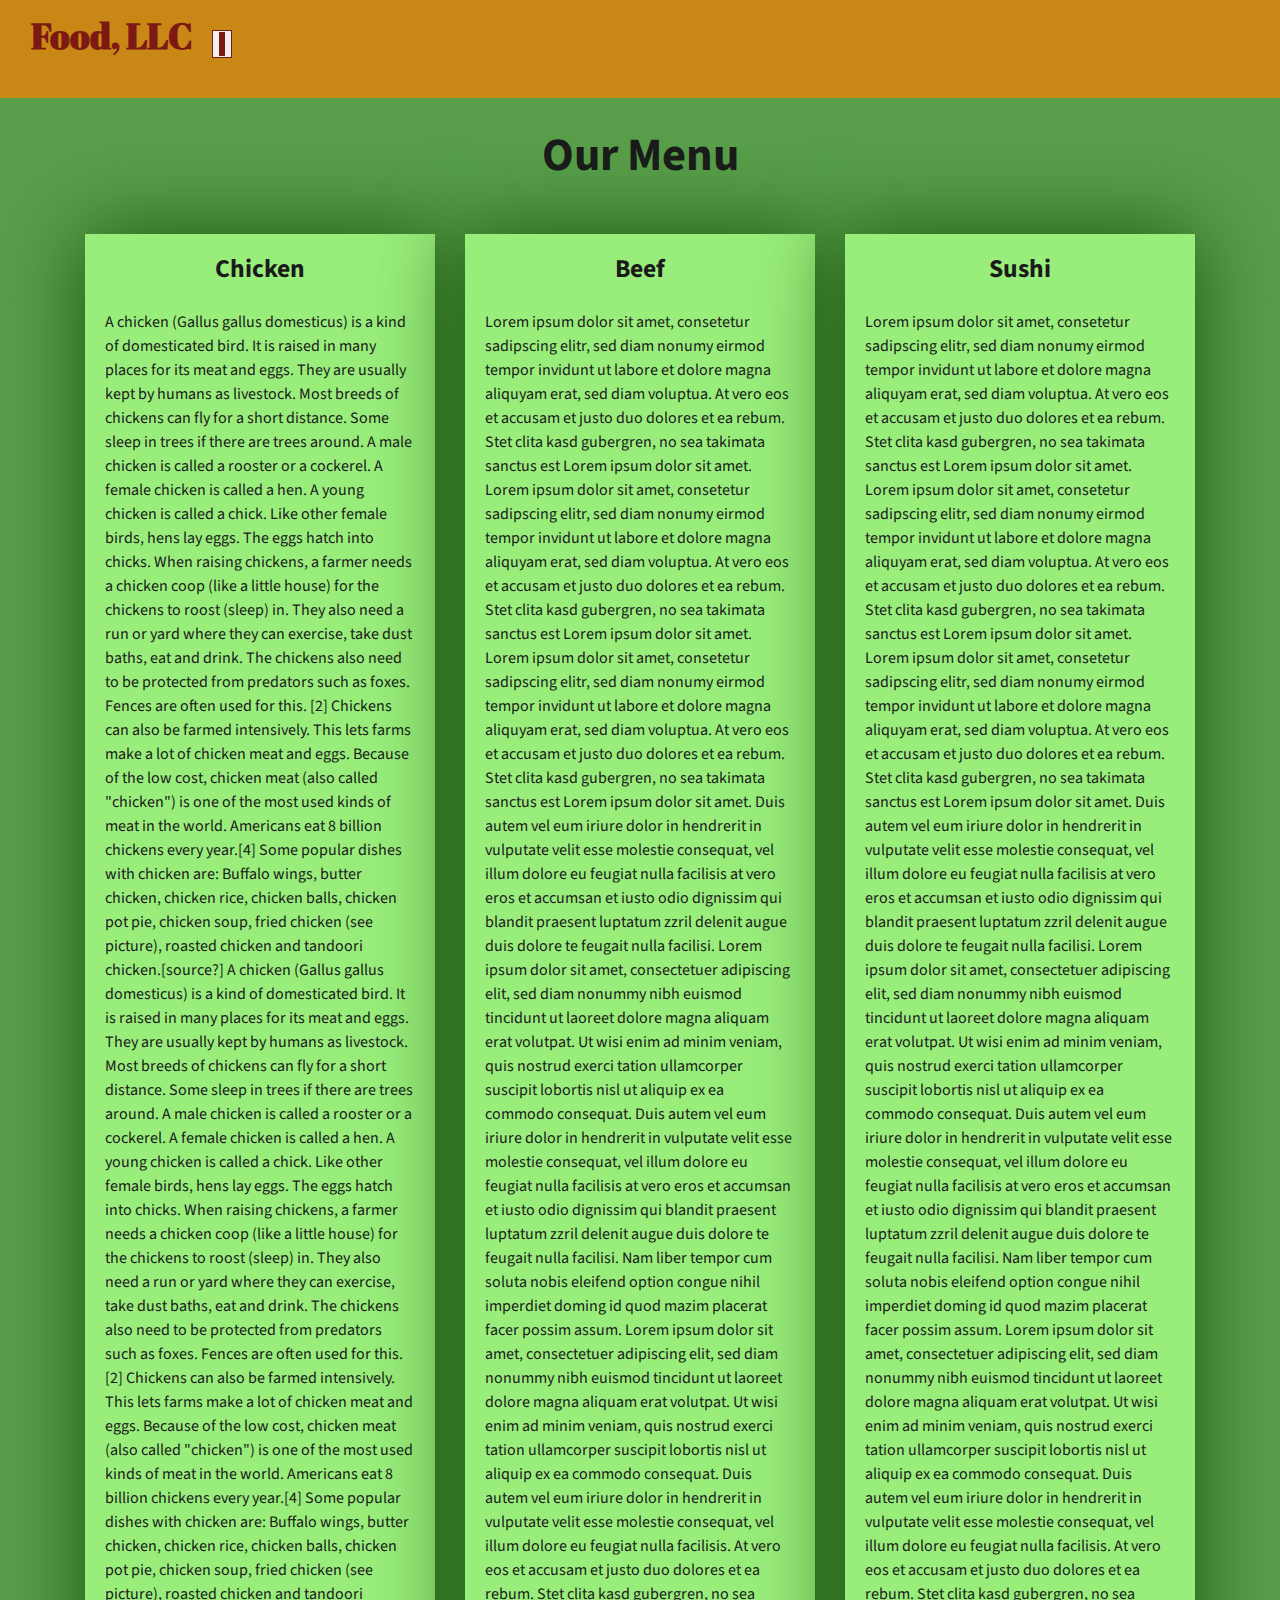
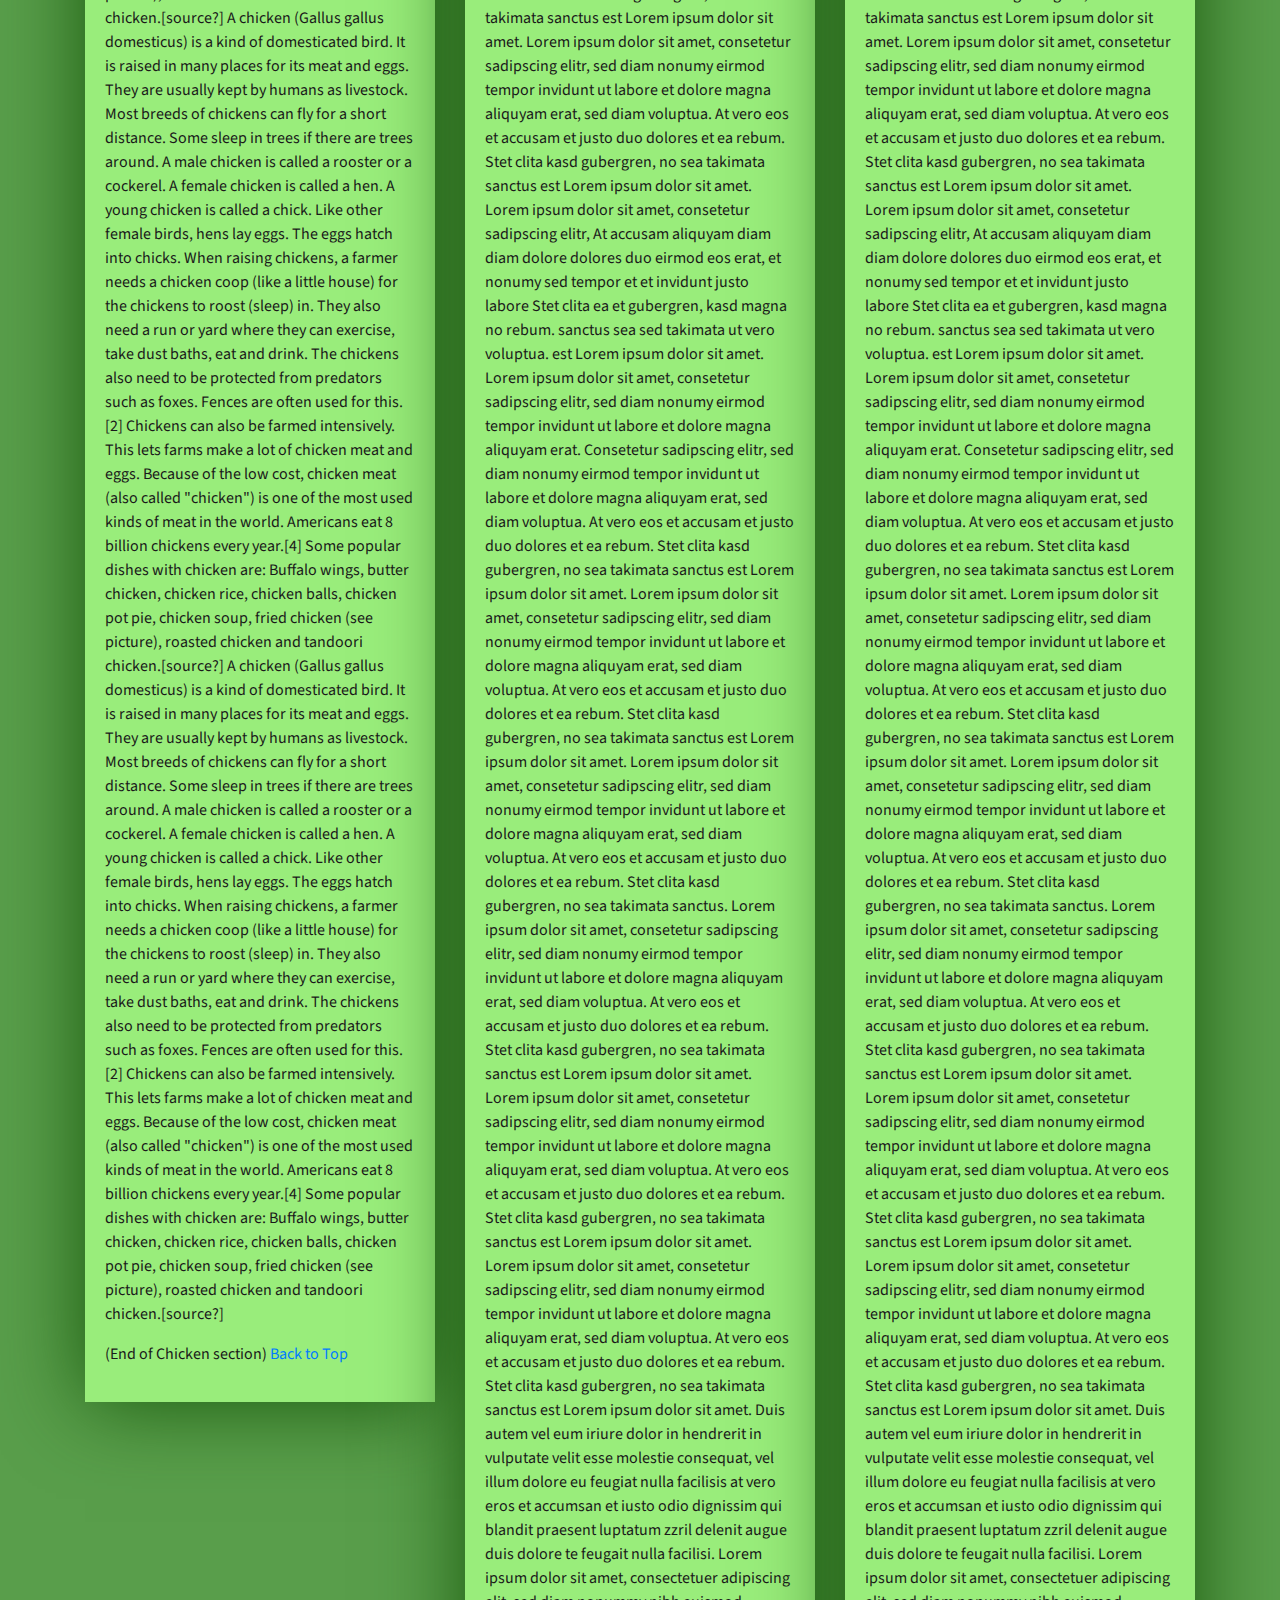
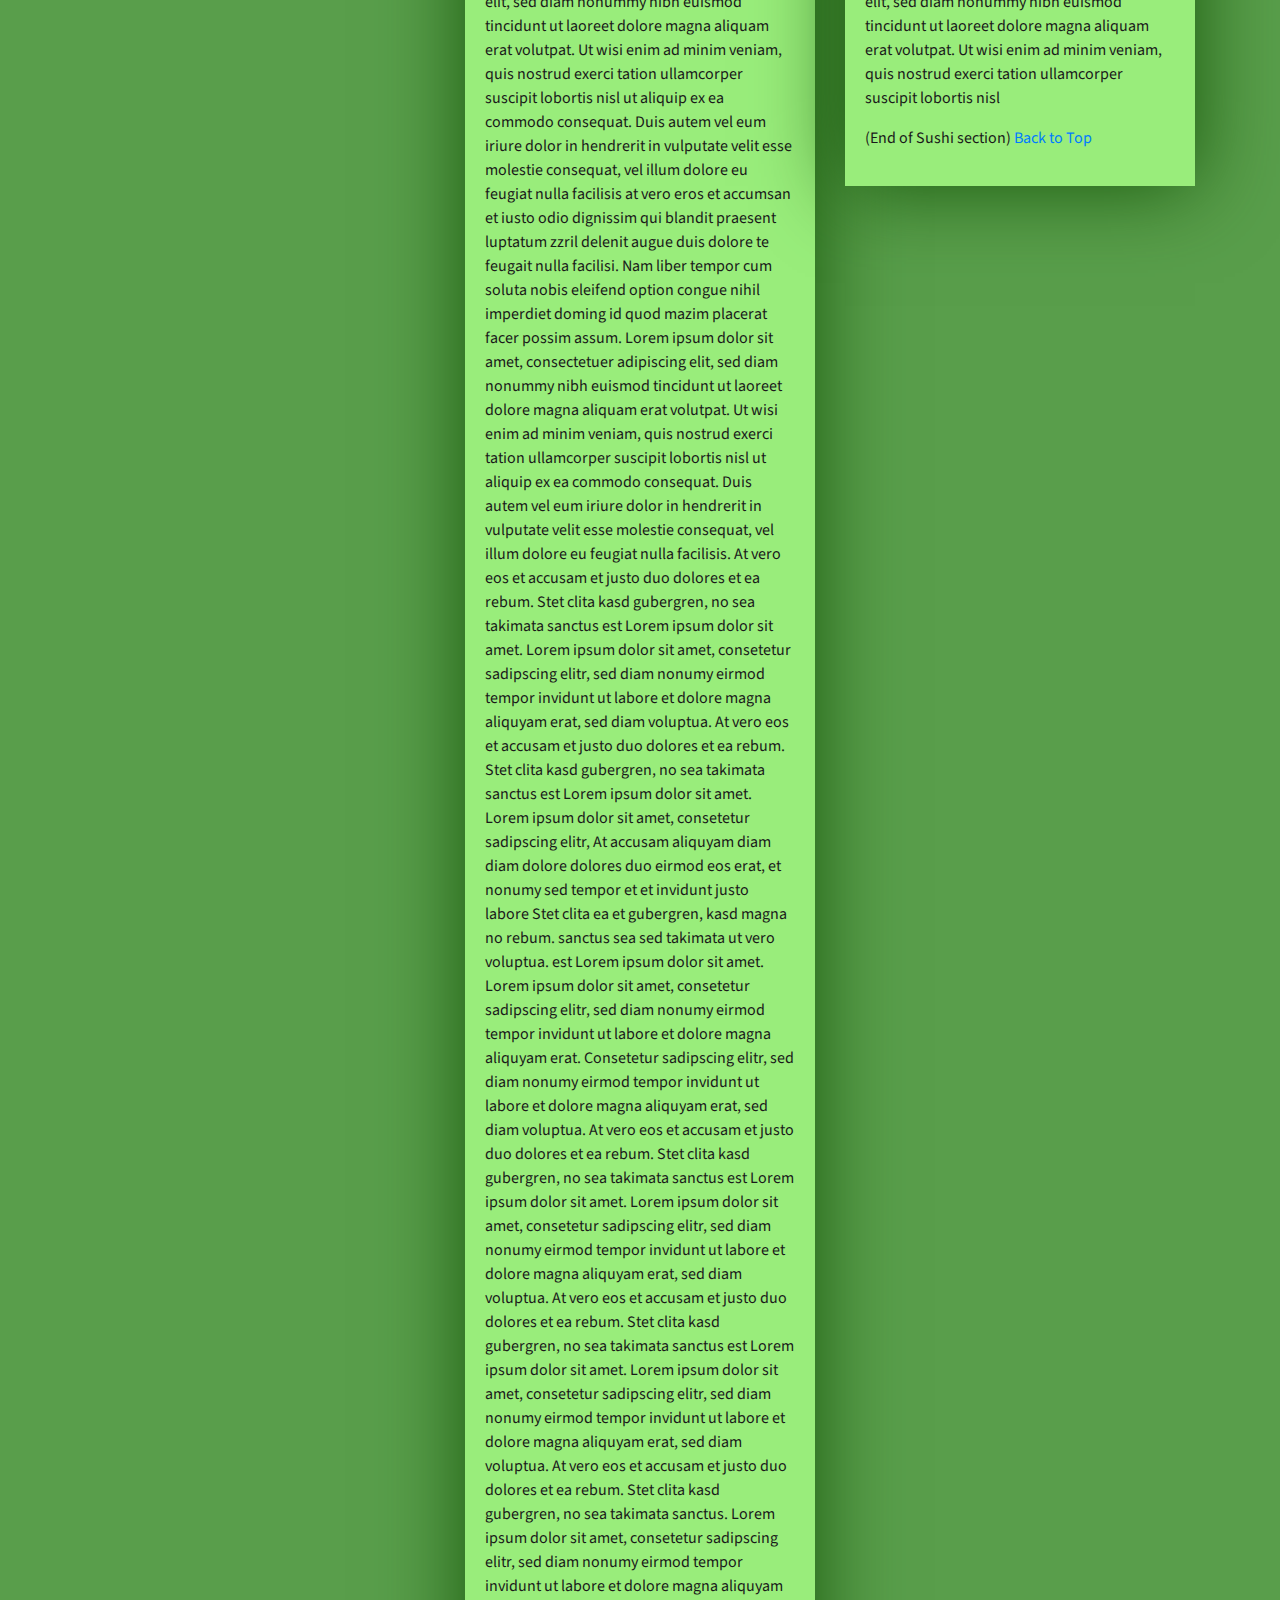
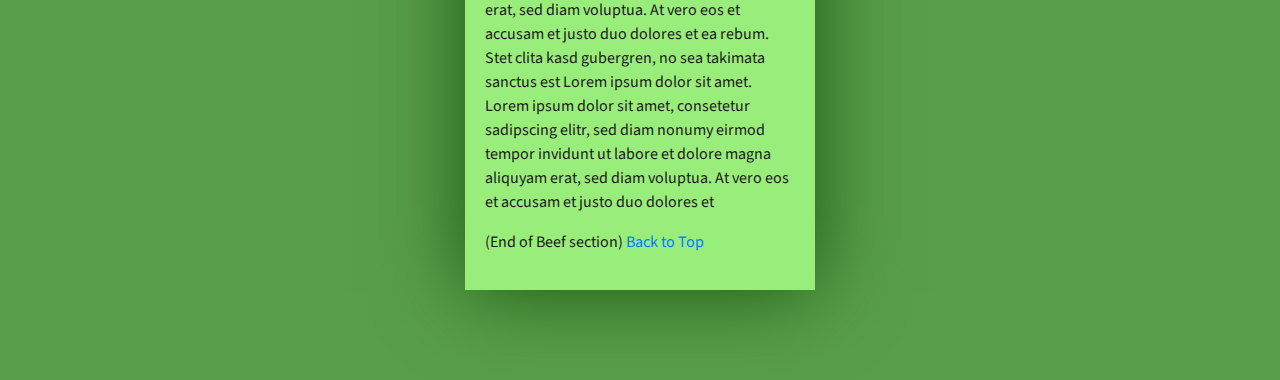
==== module-3-soln/index.html @ 083de374 "done" ====
<!DOCTYPE html>
<html lang="zxx">

<head>
  <meta charset="utf-8">
  <meta http-equiv="X-UA-Compatible" content="IE=edge">
  <meta name="viewport" content="width=device-width, initial-scale=1">
  <title>Assignment Solution for Module 3</title>
  <link rel="stylesheet" href="css/bootstrap.min.css">
  <link rel="stylesheet" href="css/styles.css">
  <link href="https://fonts.googleapis.com/css?family=Source+Sans+Pro" rel="stylesheet">
  <link href="https://fonts.googleapis.com/css?family=Abril+Fatface" rel="stylesheet">

  <!-- HTML5 shim and Respond.js for IE8 support of HTML5 elements and media queries -->
  <!-- WARNING: Respond.js doesn't work if you view the page via file:// -->
  <!--[if lt IE 9]>
    <script src="https://oss.maxcdn.com/html5shiv/3.7.2/html5shiv.min.js"></script>
    <script src="https://oss.maxcdn.com/respond/1.4.2/respond.min.js"></script>
  <![endif]-->
</head>

<body>
  <header>
      <nav id="header-nav" class="navbar navbar-default">
          <div class="container-fluid">
              <div class="navbar-header">
                  <div class="navbar-brand">
                      <a href="index.html"><h1>Food, LLC</h1></a>
                  </div>

                  <button type="button" class="navbar-toggle collapsed visible-xs" data-toggle="collapse" data-target="#collapsable-nav" aria-expanded="false">
                      <span class="sr-only">Toggle navigation</span>
                      <span class="icon-bar"></span>
                      <span class="icon-bar"></span>
                      <span class="icon-bar"></span>
                  </button>
              </div>

              <div id="collapsable-nav" class="collapse navbar-collapse">
                  <ul id="nav-list" class="nav navbar-nav navbar-right visible-xs text-center">
                      <li>
                          <a href="#chicken-tile"><br class="hidden-xs"> Chicken</a>
                      </li>
                      <li>
                          <a href="#beef-tile"><br class="hidden-xs"> Beef</a>
                      </li>
                      <li>
                          <a href="#sushi-tile"><br class="hidden-xs"> Sushi</a>
                      </li>
                  </ul>
              </div>
          </div>
      </nav>
  </header>

  <div id="main-content" class="container">
      <h2 id="top-heading" class="text-center">Our Menu</h2>
      <div id="home-tiles" class="row">
          <div class="col-md-4 col-sm-6 col-xs-12">
              <div id="chicken-tile">
                  <section>
                      <h3 class="text-center">Chicken</h3>
                      <p>
                        A chicken (Gallus gallus domesticus) is a kind of domesticated bird. It is raised in many places for its meat and eggs.
                        They are usually kept by humans as livestock. Most breeds of chickens can fly for a short distance. Some sleep in trees if there are trees around.
                        A male chicken is called a rooster or a cockerel. A female chicken is called a hen. A young chicken is called a chick. Like other female birds, hens lay eggs. The eggs hatch into chicks.
                        When raising chickens, a farmer needs a chicken coop (like a little house) for the chickens to roost (sleep) in. They also need a run or yard where they can exercise, take dust baths, eat
                         and drink. The chickens also need to be protected from predators such as foxes. Fences are often used for this. [2]
                        Chickens can also be farmed intensively. This lets farms make a lot of chicken meat and eggs.
                        Because of the low cost, chicken meat (also called "chicken") is one of the most used kinds of meat in the world. Americans eat 8 billion chickens every year.[4] Some popular dishes with chicken are: Buffalo wings, butter chicken, chicken rice, chicken balls, chicken pot pie, chicken soup, fried chicken (see picture), roasted chicken and tandoori chicken.[source?]
                        A chicken (Gallus gallus domesticus) is a kind of domesticated bird. It is raised in many places for its meat and eggs.
                        They are usually kept by humans as livestock. Most breeds of chickens can fly for a short distance. Some sleep in trees if there are trees around.
                        A male chicken is called a rooster or a cockerel. A female chicken is called a hen. A young chicken is called a chick. Like other female birds, hens lay eggs. The eggs hatch into chicks.
                        When raising chickens, a farmer needs a chicken coop (like a little house) for the chickens to roost (sleep) in. They also need a run or yard where they can exercise, take dust baths, eat and drink. The chickens also need to be protected from predators such as foxes. Fences are often used for this. [2]
                        Chickens can also be farmed intensively. This lets farms make a lot of chicken meat and eggs.
                        Because of the low cost, chicken meat (also called "chicken") is one of the most used kinds of meat in the world. Americans eat 8 billion chickens every year.[4] Some popular dishes with chicken are: Buffalo wings, butter chicken, chicken rice, chicken balls, chicken pot pie, chicken soup, fried chicken (see picture), roasted chicken and tandoori chicken.[source?]
                        A chicken (Gallus gallus domesticus) is a kind of domesticated bird. It is raised in many places for its meat and eggs.
                        They are usually kept by humans as livestock. Most breeds of chickens can fly for a short distance. Some sleep in trees if there are trees around.
                        A male chicken is called a rooster or a cockerel. A female chicken is called a hen. A young chicken is called a chick. Like other female birds, hens lay eggs. The eggs hatch into chicks.
                        When raising chickens, a farmer needs a chicken coop (like a little house) for the chickens to roost (sleep) in. They also need a run or yard where they can exercise, take dust baths, eat and drink. The chickens also need to be protected from predators such as foxes. Fences are often used for this. [2]
                        Chickens can also be farmed intensively. This lets farms make a lot of chicken meat and eggs.
                        Because of the low cost, chicken meat (also called "chicken") is one of the most used kinds of meat in the world. Americans eat 8 billion chickens every year.[4] Some popular dishes with chicken are: Buffalo wings, butter chicken, chicken rice, chicken balls, chicken pot pie, chicken soup, fried chicken (see picture), roasted chicken and tandoori chicken.[source?]
                        A chicken (Gallus gallus domesticus) is a kind of domesticated bird. It is raised in many places for its meat and eggs.
                        They are usually kept by humans as livestock. Most breeds of chickens can fly for a short distance. Some sleep in trees if there are trees around.
                        A male chicken is called a rooster or a cockerel. A female chicken is called a hen. A young chicken is called a chick. Like other female birds, hens lay eggs. The eggs hatch into chicks.
                        When raising chickens, a farmer needs a chicken coop (like a little house) for the chickens to roost (sleep) in. They also need a run or yard where they can exercise, take dust baths, eat and drink. The chickens also need to be protected from predators such as foxes. Fences are often used for this. [2]
                        Chickens can also be farmed intensively. This lets farms make a lot of chicken meat and eggs.
                        Because of the low cost, chicken meat (also called "chicken") is one of the most used kinds of meat in the world. Americans eat 8 billion chickens every year.[4] Some popular dishes with chicken are: Buffalo wings, butter chicken, chicken rice, chicken balls, chicken pot pie, chicken soup, fried chicken (see picture), roasted chicken and tandoori chicken.[source?]
                      
                      </p>

                      <p>
                          (End of Chicken section) <a href="#top-heading">Back to Top</a>
                      </p>
                  </section>
              </div>
          </div>
          <div class="col-md-4 col-sm-6 col-xs-12">
              <div id="beef-tile">
                  <section>
                      <h3 class="text-center">Beef</h3>
                      <p>
                          Lorem ipsum dolor sit amet, consetetur sadipscing elitr, sed diam nonumy eirmod tempor invidunt ut labore et dolore magna aliquyam erat, sed diam voluptua. At vero eos et accusam et justo duo dolores et ea rebum. Stet clita kasd gubergren, no sea takimata
                          sanctus est Lorem ipsum dolor sit amet. Lorem ipsum dolor sit amet, consetetur sadipscing elitr, sed diam nonumy eirmod tempor invidunt ut labore et dolore magna aliquyam erat, sed diam voluptua. At vero eos et accusam et justo
                          duo dolores et ea rebum. Stet clita kasd gubergren, no sea takimata sanctus est Lorem ipsum dolor sit amet. Lorem ipsum dolor sit amet, consetetur sadipscing elitr, sed diam nonumy eirmod tempor invidunt ut labore et dolore
                          magna aliquyam erat, sed diam voluptua. At vero eos et accusam et justo duo dolores et ea rebum. Stet clita kasd gubergren, no sea takimata sanctus est Lorem ipsum dolor sit amet. Duis autem vel eum iriure dolor in hendrerit
                          in vulputate velit esse molestie consequat, vel illum dolore eu feugiat nulla facilisis at vero eros et accumsan et iusto odio dignissim qui blandit praesent luptatum zzril delenit augue duis dolore te feugait nulla facilisi.
                          Lorem ipsum dolor sit amet, consectetuer adipiscing elit, sed diam nonummy nibh euismod tincidunt ut laoreet dolore magna aliquam erat volutpat. Ut wisi enim ad minim veniam, quis nostrud exerci tation ullamcorper suscipit
                          lobortis nisl ut aliquip ex ea commodo consequat. Duis autem vel eum iriure dolor in hendrerit in vulputate velit esse molestie consequat, vel illum dolore eu feugiat nulla facilisis at vero eros et accumsan et iusto odio dignissim
                          qui blandit praesent luptatum zzril delenit augue duis dolore te feugait nulla facilisi. Nam liber tempor cum soluta nobis eleifend option congue nihil imperdiet doming id quod mazim placerat facer possim assum. Lorem ipsum
                          dolor sit amet, consectetuer adipiscing elit, sed diam nonummy nibh euismod tincidunt ut laoreet dolore magna aliquam erat volutpat. Ut wisi enim ad minim veniam, quis nostrud exerci tation ullamcorper suscipit lobortis nisl
                          ut aliquip ex ea commodo consequat. Duis autem vel eum iriure dolor in hendrerit in vulputate velit esse molestie consequat, vel illum dolore eu feugiat nulla facilisis. At vero eos et accusam et justo duo dolores et ea rebum.
                          Stet clita kasd gubergren, no sea takimata sanctus est Lorem ipsum dolor sit amet. Lorem ipsum dolor sit amet, consetetur sadipscing elitr, sed diam nonumy eirmod tempor invidunt ut labore et dolore magna aliquyam erat, sed
                          diam voluptua. At vero eos et accusam et justo duo dolores et ea rebum. Stet clita kasd gubergren, no sea takimata sanctus est Lorem ipsum dolor sit amet. Lorem ipsum dolor sit amet, consetetur sadipscing elitr, At accusam
                          aliquyam diam diam dolore dolores duo eirmod eos erat, et nonumy sed tempor et et invidunt justo labore Stet clita ea et gubergren, kasd magna no rebum. sanctus sea sed takimata ut vero voluptua. est Lorem ipsum dolor sit amet.
                          Lorem ipsum dolor sit amet, consetetur sadipscing elitr, sed diam nonumy eirmod tempor invidunt ut labore et dolore magna aliquyam erat. Consetetur sadipscing elitr, sed diam nonumy eirmod tempor invidunt ut labore et dolore
                          magna aliquyam erat, sed diam voluptua. At vero eos et accusam et justo duo dolores et ea rebum. Stet clita kasd gubergren, no sea takimata sanctus est Lorem ipsum dolor sit amet. Lorem ipsum dolor sit amet, consetetur sadipscing
                          elitr, sed diam nonumy eirmod tempor invidunt ut labore et dolore magna aliquyam erat, sed diam voluptua. At vero eos et accusam et justo duo dolores et ea rebum. Stet clita kasd gubergren, no sea takimata sanctus est Lorem
                          ipsum dolor sit amet. Lorem ipsum dolor sit amet, consetetur sadipscing elitr, sed diam nonumy eirmod tempor invidunt ut labore et dolore magna aliquyam erat, sed diam voluptua. At vero eos et accusam et justo duo dolores et
                          ea rebum. Stet clita kasd gubergren, no sea takimata sanctus. Lorem ipsum dolor sit amet, consetetur sadipscing elitr, sed diam nonumy eirmod tempor invidunt ut labore et dolore magna aliquyam erat, sed diam voluptua. At vero
                          eos et accusam et justo duo dolores et ea rebum. Stet clita kasd gubergren, no sea takimata sanctus est Lorem ipsum dolor sit amet. Lorem ipsum dolor sit amet, consetetur sadipscing elitr, sed diam nonumy eirmod tempor invidunt
                          ut labore et dolore magna aliquyam erat, sed diam voluptua. At vero eos et accusam et justo duo dolores et ea rebum. Stet clita kasd gubergren, no sea takimata sanctus est Lorem ipsum dolor sit amet. Lorem ipsum dolor sit amet,
                          consetetur sadipscing elitr, sed diam nonumy eirmod tempor invidunt ut labore et dolore magna aliquyam erat, sed diam voluptua. At vero eos et accusam et justo duo dolores et ea rebum. Stet clita kasd gubergren, no sea takimata
                          sanctus est Lorem ipsum dolor sit amet. Duis autem vel eum iriure dolor in hendrerit in vulputate velit esse molestie consequat, vel illum dolore eu feugiat nulla facilisis at vero eros et accumsan et iusto odio dignissim qui
                          blandit praesent luptatum zzril delenit augue duis dolore te feugait nulla facilisi. Lorem ipsum dolor sit amet, consectetuer adipiscing elit, sed diam nonummy nibh euismod tincidunt ut laoreet dolore magna aliquam erat volutpat.
                          Ut wisi enim ad minim veniam, quis nostrud exerci tation ullamcorper suscipit lobortis nisl ut aliquip ex ea commodo consequat. Duis autem vel eum iriure dolor in hendrerit in vulputate velit esse molestie consequat, vel illum
                          dolore eu feugiat nulla facilisis at vero eros et accumsan et iusto odio dignissim qui blandit praesent luptatum zzril delenit augue duis dolore te feugait nulla facilisi. Nam liber tempor cum soluta nobis eleifend option congue
                          nihil imperdiet doming id quod mazim placerat facer possim assum. Lorem ipsum dolor sit amet, consectetuer adipiscing elit, sed diam nonummy nibh euismod tincidunt ut laoreet dolore magna aliquam erat volutpat. Ut wisi enim
                          ad minim veniam, quis nostrud exerci tation ullamcorper suscipit lobortis nisl ut aliquip ex ea commodo consequat. Duis autem vel eum iriure dolor in hendrerit in vulputate velit esse molestie consequat, vel illum dolore eu
                          feugiat nulla facilisis. At vero eos et accusam et justo duo dolores et ea rebum. Stet clita kasd gubergren, no sea takimata sanctus est Lorem ipsum dolor sit amet. Lorem ipsum dolor sit amet, consetetur sadipscing elitr, sed
                          diam nonumy eirmod tempor invidunt ut labore et dolore magna aliquyam erat, sed diam voluptua. At vero eos et accusam et justo duo dolores et ea rebum. Stet clita kasd gubergren, no sea takimata sanctus est Lorem ipsum dolor
                          sit amet. Lorem ipsum dolor sit amet, consetetur sadipscing elitr, At accusam aliquyam diam diam dolore dolores duo eirmod eos erat, et nonumy sed tempor et et invidunt justo labore Stet clita ea et gubergren, kasd magna no
                          rebum. sanctus sea sed takimata ut vero voluptua. est Lorem ipsum dolor sit amet. Lorem ipsum dolor sit amet, consetetur sadipscing elitr, sed diam nonumy eirmod tempor invidunt ut labore et dolore magna aliquyam erat. Consetetur
                          sadipscing elitr, sed diam nonumy eirmod tempor invidunt ut labore et dolore magna aliquyam erat, sed diam voluptua. At vero eos et accusam et justo duo dolores et ea rebum. Stet clita kasd gubergren, no sea takimata sanctus
                          est Lorem ipsum dolor sit amet. Lorem ipsum dolor sit amet, consetetur sadipscing elitr, sed diam nonumy eirmod tempor invidunt ut labore et dolore magna aliquyam erat, sed diam voluptua. At vero eos et accusam et justo duo
                          dolores et ea rebum. Stet clita kasd gubergren, no sea takimata sanctus est Lorem ipsum dolor sit amet. Lorem ipsum dolor sit amet, consetetur sadipscing elitr, sed diam nonumy eirmod tempor invidunt ut labore et dolore magna
                          aliquyam erat, sed diam voluptua. At vero eos et accusam et justo duo dolores et ea rebum. Stet clita kasd gubergren, no sea takimata sanctus. Lorem ipsum dolor sit amet, consetetur sadipscing elitr, sed diam nonumy eirmod
                          tempor invidunt ut labore et dolore magna aliquyam erat, sed diam voluptua. At vero eos et accusam et justo duo dolores et ea rebum. Stet clita kasd gubergren, no sea takimata sanctus est Lorem ipsum dolor sit amet. Lorem ipsum
                          dolor sit amet, consetetur sadipscing elitr, sed diam nonumy eirmod tempor invidunt ut labore et dolore magna aliquyam erat, sed diam voluptua. At vero eos et accusam et justo duo dolores et
                      </p>
                      <p>
                          (End of Beef section) <a href="#top-heading">Back to Top</a>
                      </p>
                  </section>
              </div>
          </div>
          <!-- <div class="clearfix visible-md-block"></div> -->
          <div class="col-md-4 col-sm-12 col-xs-12">
              <div id="sushi-tile">
                  <section>
                      <h3 class="text-center">Sushi</h3>
                      <p>
                          Lorem ipsum dolor sit amet, consetetur sadipscing elitr, sed diam nonumy eirmod tempor invidunt ut labore et dolore magna aliquyam erat, sed diam voluptua. At vero eos et accusam et justo duo dolores et ea rebum. Stet clita kasd gubergren, no sea takimata
                          sanctus est Lorem ipsum dolor sit amet. Lorem ipsum dolor sit amet, consetetur sadipscing elitr, sed diam nonumy eirmod tempor invidunt ut labore et dolore magna aliquyam erat, sed diam voluptua. At vero eos et accusam et justo
                          duo dolores et ea rebum. Stet clita kasd gubergren, no sea takimata sanctus est Lorem ipsum dolor sit amet. Lorem ipsum dolor sit amet, consetetur sadipscing elitr, sed diam nonumy eirmod tempor invidunt ut labore et dolore
                          magna aliquyam erat, sed diam voluptua. At vero eos et accusam et justo duo dolores et ea rebum. Stet clita kasd gubergren, no sea takimata sanctus est Lorem ipsum dolor sit amet. Duis autem vel eum iriure dolor in hendrerit
                          in vulputate velit esse molestie consequat, vel illum dolore eu feugiat nulla facilisis at vero eros et accumsan et iusto odio dignissim qui blandit praesent luptatum zzril delenit augue duis dolore te feugait nulla facilisi.
                          Lorem ipsum dolor sit amet, consectetuer adipiscing elit, sed diam nonummy nibh euismod tincidunt ut laoreet dolore magna aliquam erat volutpat. Ut wisi enim ad minim veniam, quis nostrud exerci tation ullamcorper suscipit
                          lobortis nisl ut aliquip ex ea commodo consequat. Duis autem vel eum iriure dolor in hendrerit in vulputate velit esse molestie consequat, vel illum dolore eu feugiat nulla facilisis at vero eros et accumsan et iusto odio dignissim
                          qui blandit praesent luptatum zzril delenit augue duis dolore te feugait nulla facilisi. Nam liber tempor cum soluta nobis eleifend option congue nihil imperdiet doming id quod mazim placerat facer possim assum. Lorem ipsum
                          dolor sit amet, consectetuer adipiscing elit, sed diam nonummy nibh euismod tincidunt ut laoreet dolore magna aliquam erat volutpat. Ut wisi enim ad minim veniam, quis nostrud exerci tation ullamcorper suscipit lobortis nisl
                          ut aliquip ex ea commodo consequat. Duis autem vel eum iriure dolor in hendrerit in vulputate velit esse molestie consequat, vel illum dolore eu feugiat nulla facilisis. At vero eos et accusam et justo duo dolores et ea rebum.
                          Stet clita kasd gubergren, no sea takimata sanctus est Lorem ipsum dolor sit amet. Lorem ipsum dolor sit amet, consetetur sadipscing elitr, sed diam nonumy eirmod tempor invidunt ut labore et dolore magna aliquyam erat, sed
                          diam voluptua. At vero eos et accusam et justo duo dolores et ea rebum. Stet clita kasd gubergren, no sea takimata sanctus est Lorem ipsum dolor sit amet. Lorem ipsum dolor sit amet, consetetur sadipscing elitr, At accusam
                          aliquyam diam diam dolore dolores duo eirmod eos erat, et nonumy sed tempor et et invidunt justo labore Stet clita ea et gubergren, kasd magna no rebum. sanctus sea sed takimata ut vero voluptua. est Lorem ipsum dolor sit amet.
                          Lorem ipsum dolor sit amet, consetetur sadipscing elitr, sed diam nonumy eirmod tempor invidunt ut labore et dolore magna aliquyam erat. Consetetur sadipscing elitr, sed diam nonumy eirmod tempor invidunt ut labore et dolore
                          magna aliquyam erat, sed diam voluptua. At vero eos et accusam et justo duo dolores et ea rebum. Stet clita kasd gubergren, no sea takimata sanctus est Lorem ipsum dolor sit amet. Lorem ipsum dolor sit amet, consetetur sadipscing
                          elitr, sed diam nonumy eirmod tempor invidunt ut labore et dolore magna aliquyam erat, sed diam voluptua. At vero eos et accusam et justo duo dolores et ea rebum. Stet clita kasd gubergren, no sea takimata sanctus est Lorem
                          ipsum dolor sit amet. Lorem ipsum dolor sit amet, consetetur sadipscing elitr, sed diam nonumy eirmod tempor invidunt ut labore et dolore magna aliquyam erat, sed diam voluptua. At vero eos et accusam et justo duo dolores et
                          ea rebum. Stet clita kasd gubergren, no sea takimata sanctus. Lorem ipsum dolor sit amet, consetetur sadipscing elitr, sed diam nonumy eirmod tempor invidunt ut labore et dolore magna aliquyam erat, sed diam voluptua. At vero
                          eos et accusam et justo duo dolores et ea rebum. Stet clita kasd gubergren, no sea takimata sanctus est Lorem ipsum dolor sit amet. Lorem ipsum dolor sit amet, consetetur sadipscing elitr, sed diam nonumy eirmod tempor invidunt
                          ut labore et dolore magna aliquyam erat, sed diam voluptua. At vero eos et accusam et justo duo dolores et ea rebum. Stet clita kasd gubergren, no sea takimata sanctus est Lorem ipsum dolor sit amet. Lorem ipsum dolor sit amet,
                          consetetur sadipscing elitr, sed diam nonumy eirmod tempor invidunt ut labore et dolore magna aliquyam erat, sed diam voluptua. At vero eos et accusam et justo duo dolores et ea rebum. Stet clita kasd gubergren, no sea takimata
                          sanctus est Lorem ipsum dolor sit amet. Duis autem vel eum iriure dolor in hendrerit in vulputate velit esse molestie consequat, vel illum dolore eu feugiat nulla facilisis at vero eros et accumsan et iusto odio dignissim qui
                          blandit praesent luptatum zzril delenit augue duis dolore te feugait nulla facilisi. Lorem ipsum dolor sit amet, consectetuer adipiscing elit, sed diam nonummy nibh euismod tincidunt ut laoreet dolore magna aliquam erat volutpat.
                          Ut wisi enim ad minim veniam, quis nostrud exerci tation ullamcorper suscipit lobortis nisl
                      </p>
                      <p>
                          (End of Sushi section) <a href="#top-heading">Back to Top</a>
                      </p>
                  </section>
              </div>
          </div>
          <!-- <div class="clearfix visible-lg-block"></div> -->
      </div>
  </div>
  <div class="clearfix visible-lg-block"></div>


  <!-- jQuery (Bootstrap JS plugins depend on it) -->
  <script src="js/jquery-3.1.1.min.js"></script>
  <script src="js/bootstrap.min.js"></script>
  <!-- <script src="js/script.js"></script> -->

</body>

</html>
---- module-3-soln/css/styles.css ----
body {
    font-size: 16px;
    font-family: 'Source Sans Pro', sans-serif;
    color: #1a1a1a;
    background-color: #599e4b;
}


/** HEADER **/

#header-nav {
    background-color: #c98715;
    border-radius: 0;
    border: 0;
}

#header-nav button {
    margin-top: 22px;
}

.navbar-default .navbar-toggle:focus, .navbar-default .navbar-toggle:hover {
    background-color: #fce29e;
}

.navbar-collapse {
    border-top: 0;
}

.navbar-brand, .navbar-nav li a {
    line-height: 76px;
    height: 76px;
    padding-top: 0;
}

.navbar-brand h1 {
    color: #7d1913;
    font-family: 'Abril Fatface', cursive;
    font-weight: bolder;
    font-size: 1.8em;
}

.navbar-brand a:hover {
    text-decoration: none;
    text-shadow: 1px 1px 1px #fe9797;
}

#nav-list {
    background-color: #e4af34;
}

#nav-list a {
    /*text-align: center;*/
    font-weight: bolder;
    color: #282828;
    font-size: 1.2em;
}

#nav-list a:hover {
    color: #202020;
    background-color: #fce29e;
}

.navbar-header button.navbar-toggle, .navbar-header .icon-bar {
    border: 1px solid #7d1913;
}


/** END HEADER */


/** HOME PAGE **/

#main-content {
    width: 92%;
    margin-bottom: 30px;
}

#main-content h2 {
    font-size: 2.9em;
    font-weight: bold;
    margin-top: 30px;
    margin-bottom: 50px;
}

#main-content h3 {
    font-size: 1.6em;
    font-weight: bold;
    margin-bottom: 1em;
}

#chicken-tile, #beef-tile, #sushi-tile {
    width: 100%;
    padding: 20px;
    background-color: #99ed7b;
    margin-bottom: 60px;
    box-shadow: 0 0 80px #18580b;
}


/** END HOME PAGE **/
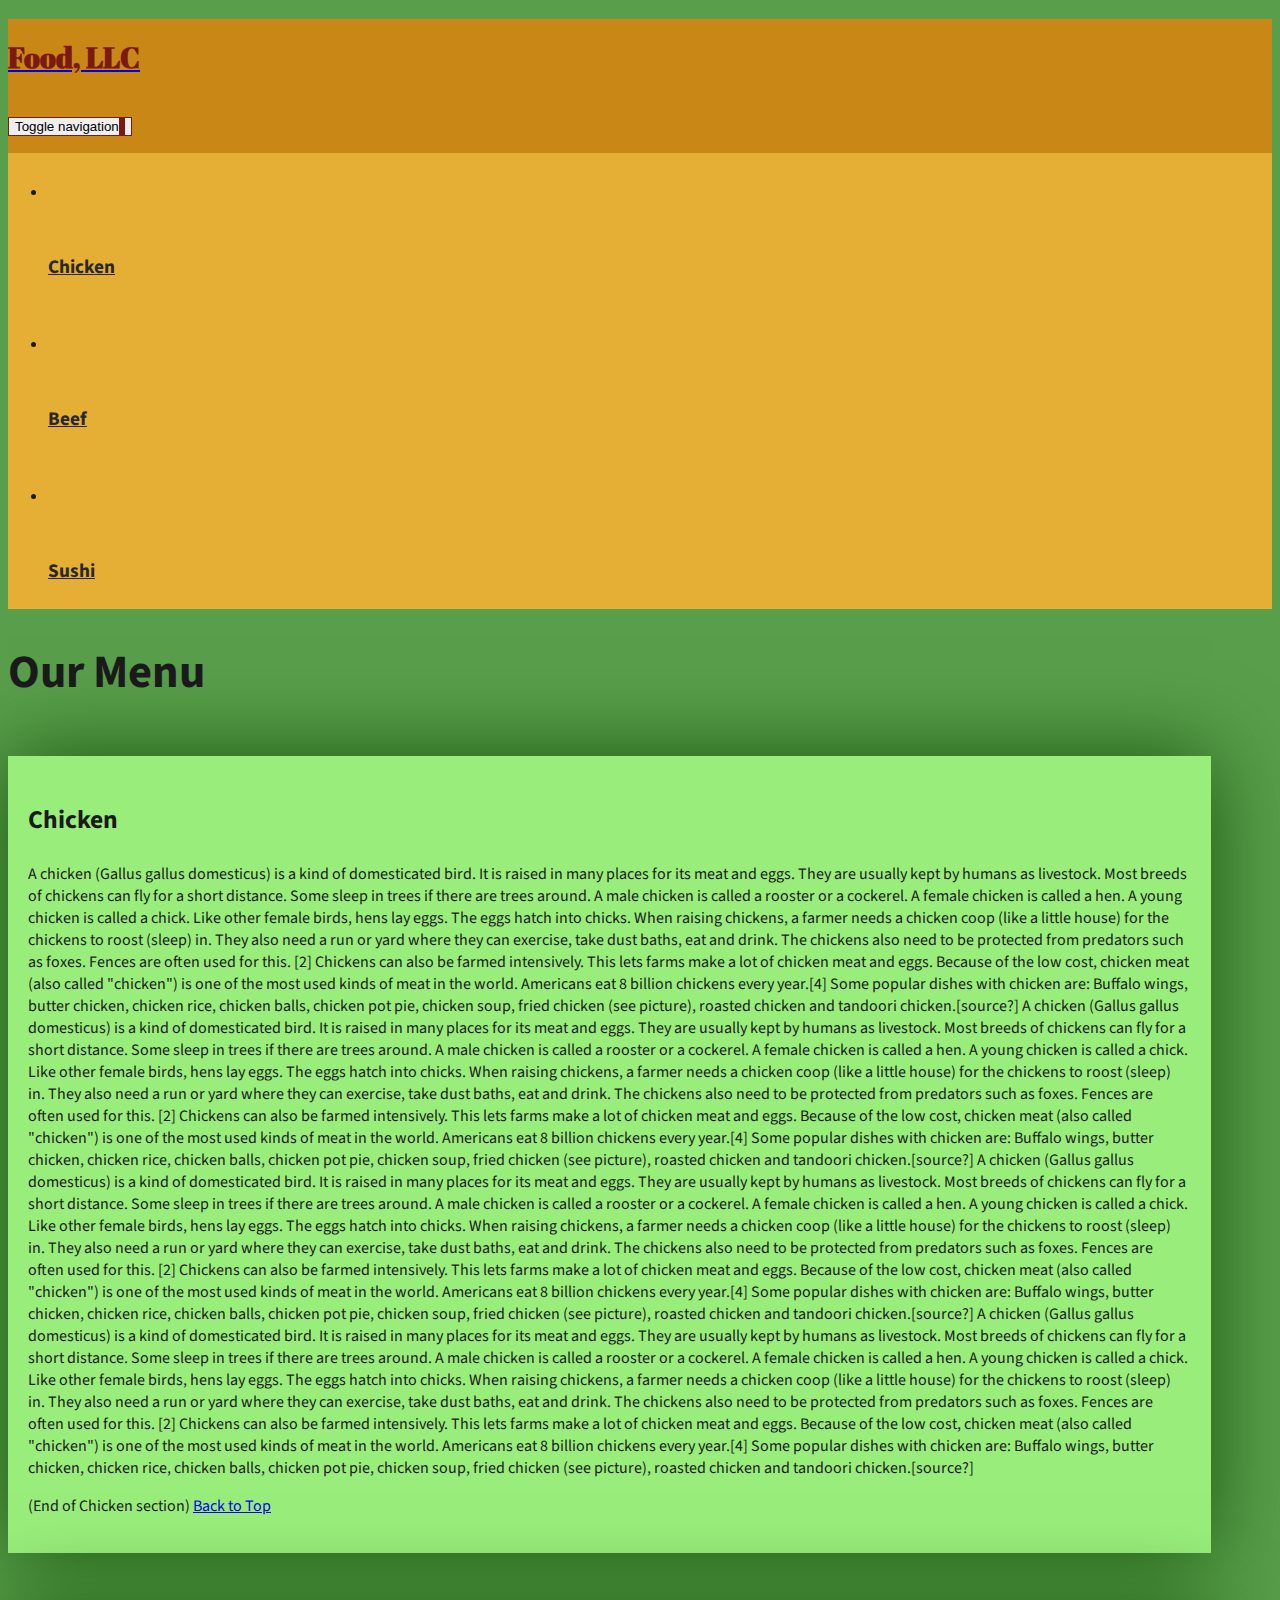
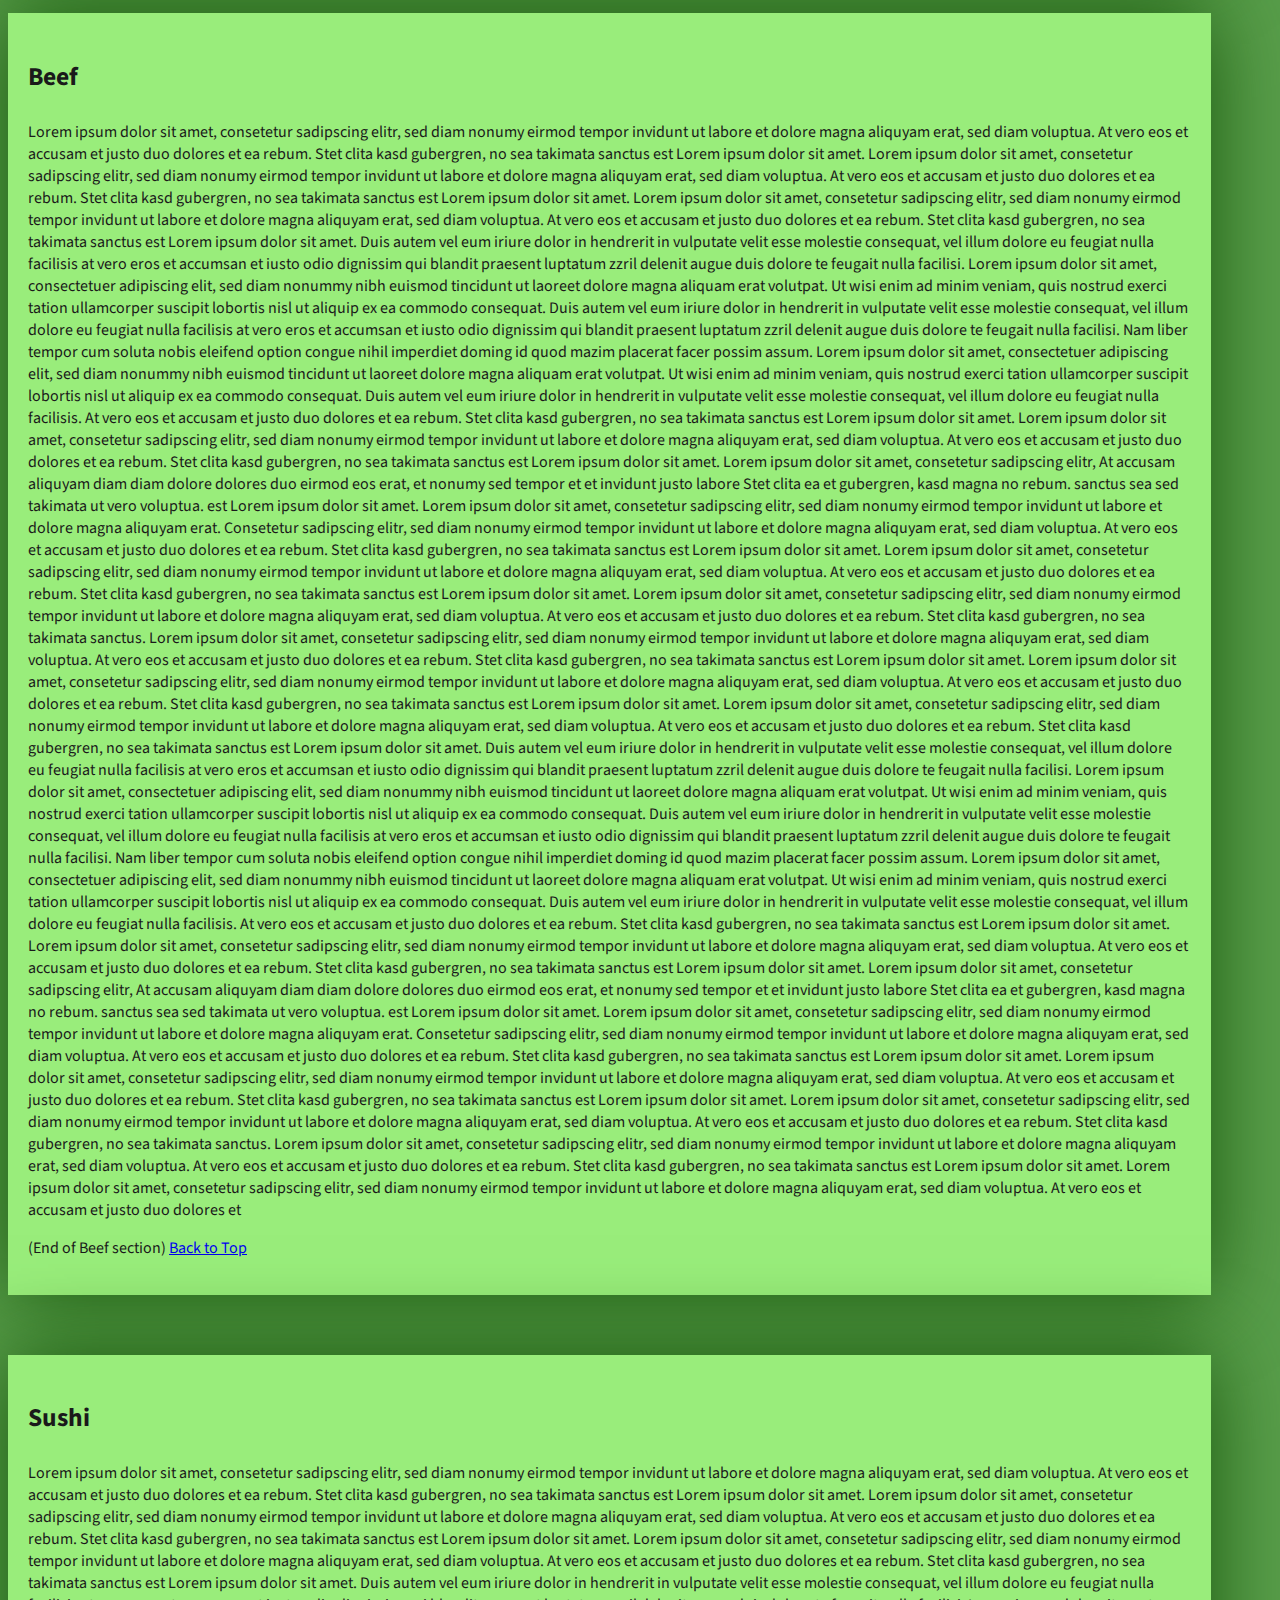
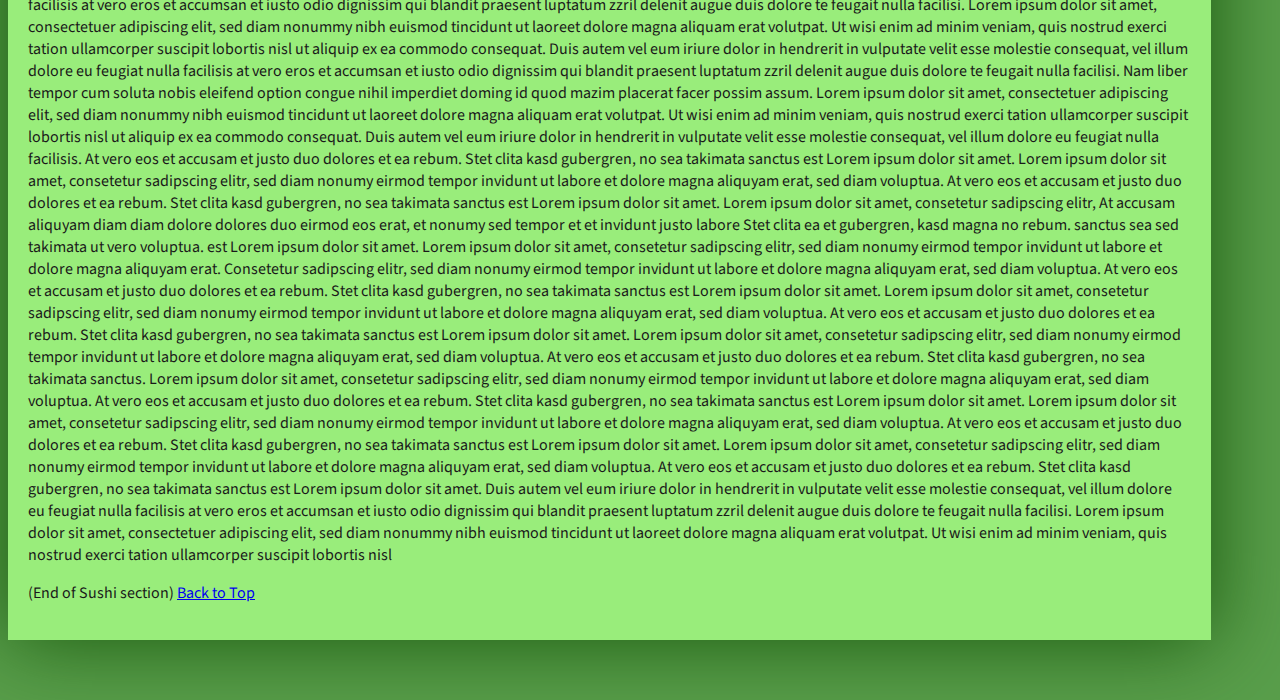
==== commit 260043e5: "Update index.html" ====
--- a/module-3-soln/index.html
+++ b/module-3-soln/index.html
@@ -7,7 +7,7 @@
   <meta http-equiv="X-UA-Compatible" content="IE=edge">
   <meta name="viewport" content="width=device-width, initial-scale=1">
   <title>Assignment Solution for Module 3</title>
-  <link rel="stylesheet" href="css/bootstrap.min.css">
+  <link rel="stylesheet" href="https://stackpath.bootstrapcdn.com/bootstrap/4.5.0/css/bootstrap.min.css" integrity="sha384-9aIt2nRpC12Uk9gS9baDl411NQApFmC26EwAOH8WgZl5MYYxFfc+NcPb1dKGj7Sk" crossorigin="anonymous">
   <link rel="stylesheet" href="css/styles.css">
   <link href="https://fonts.googleapis.com/css?family=Source+Sans+Pro" rel="stylesheet">
   <link href="https://fonts.googleapis.com/css?family=Abril+Fatface" rel="stylesheet">
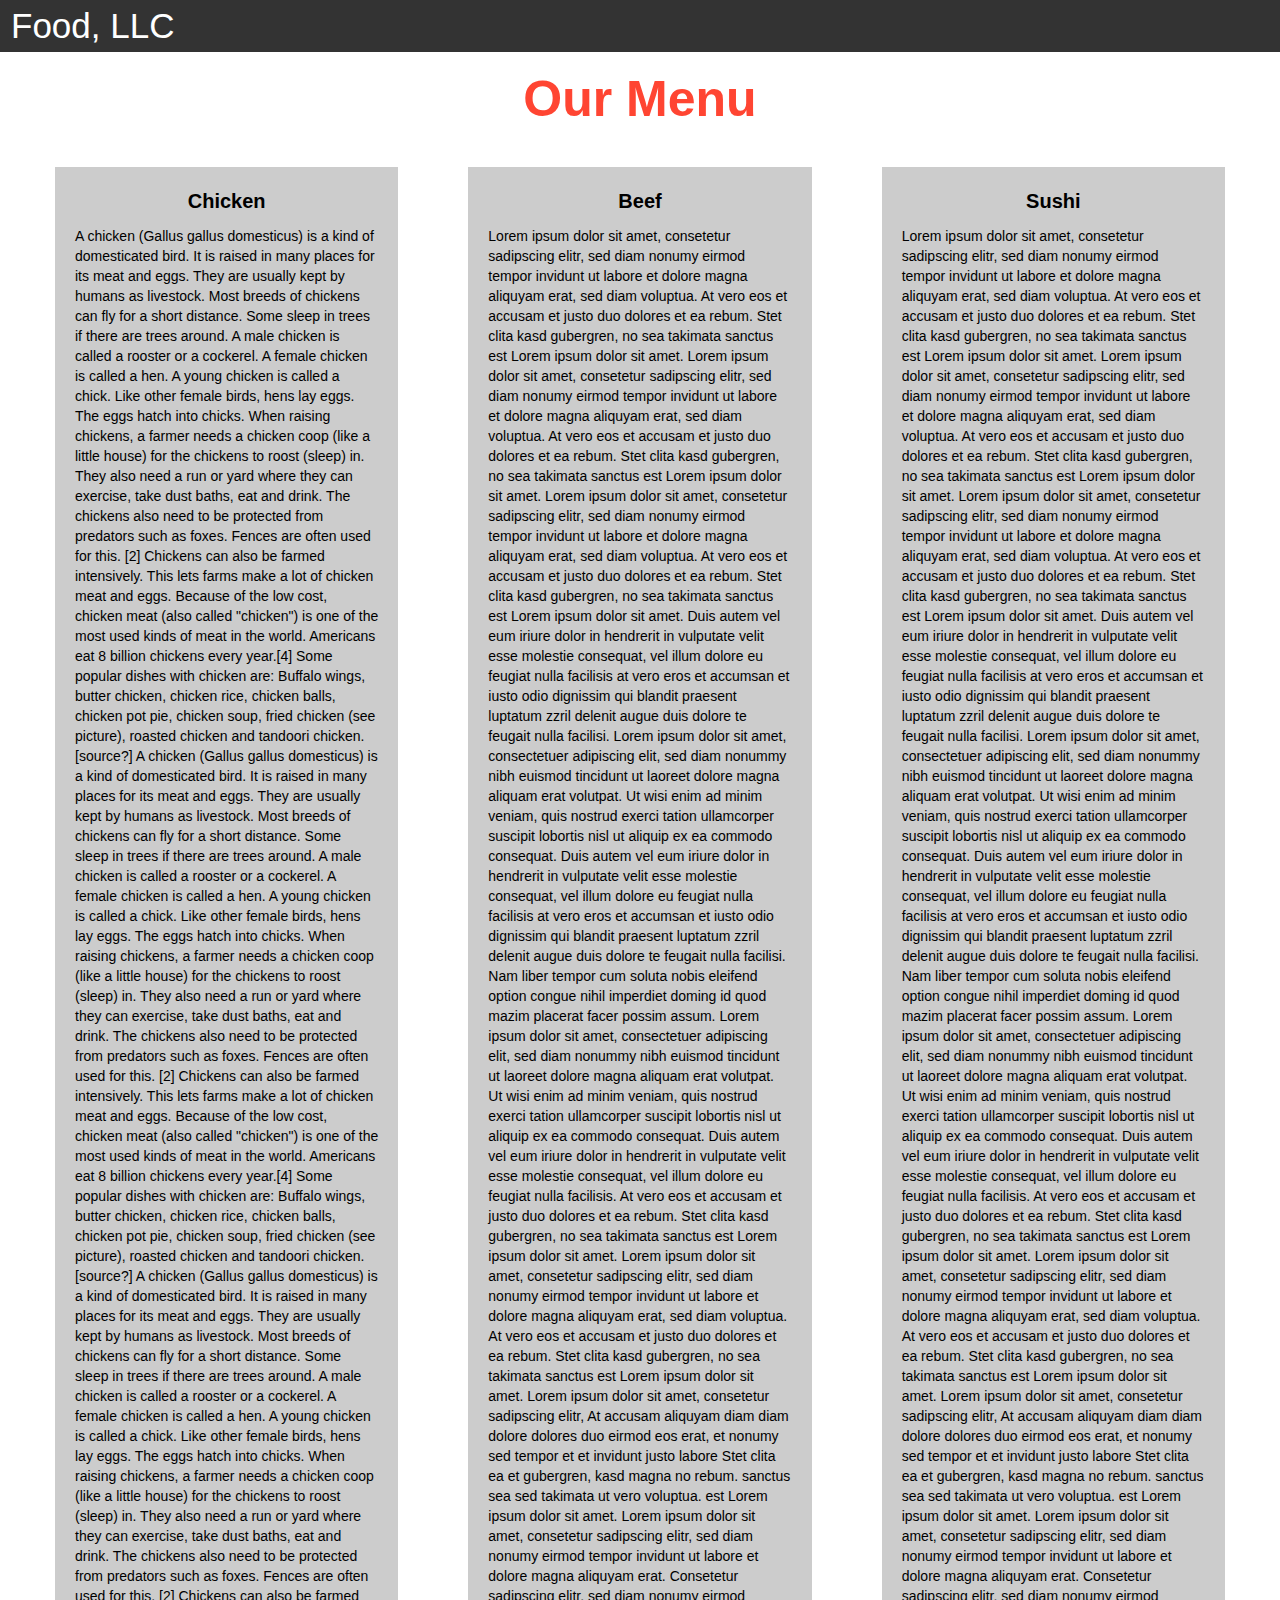
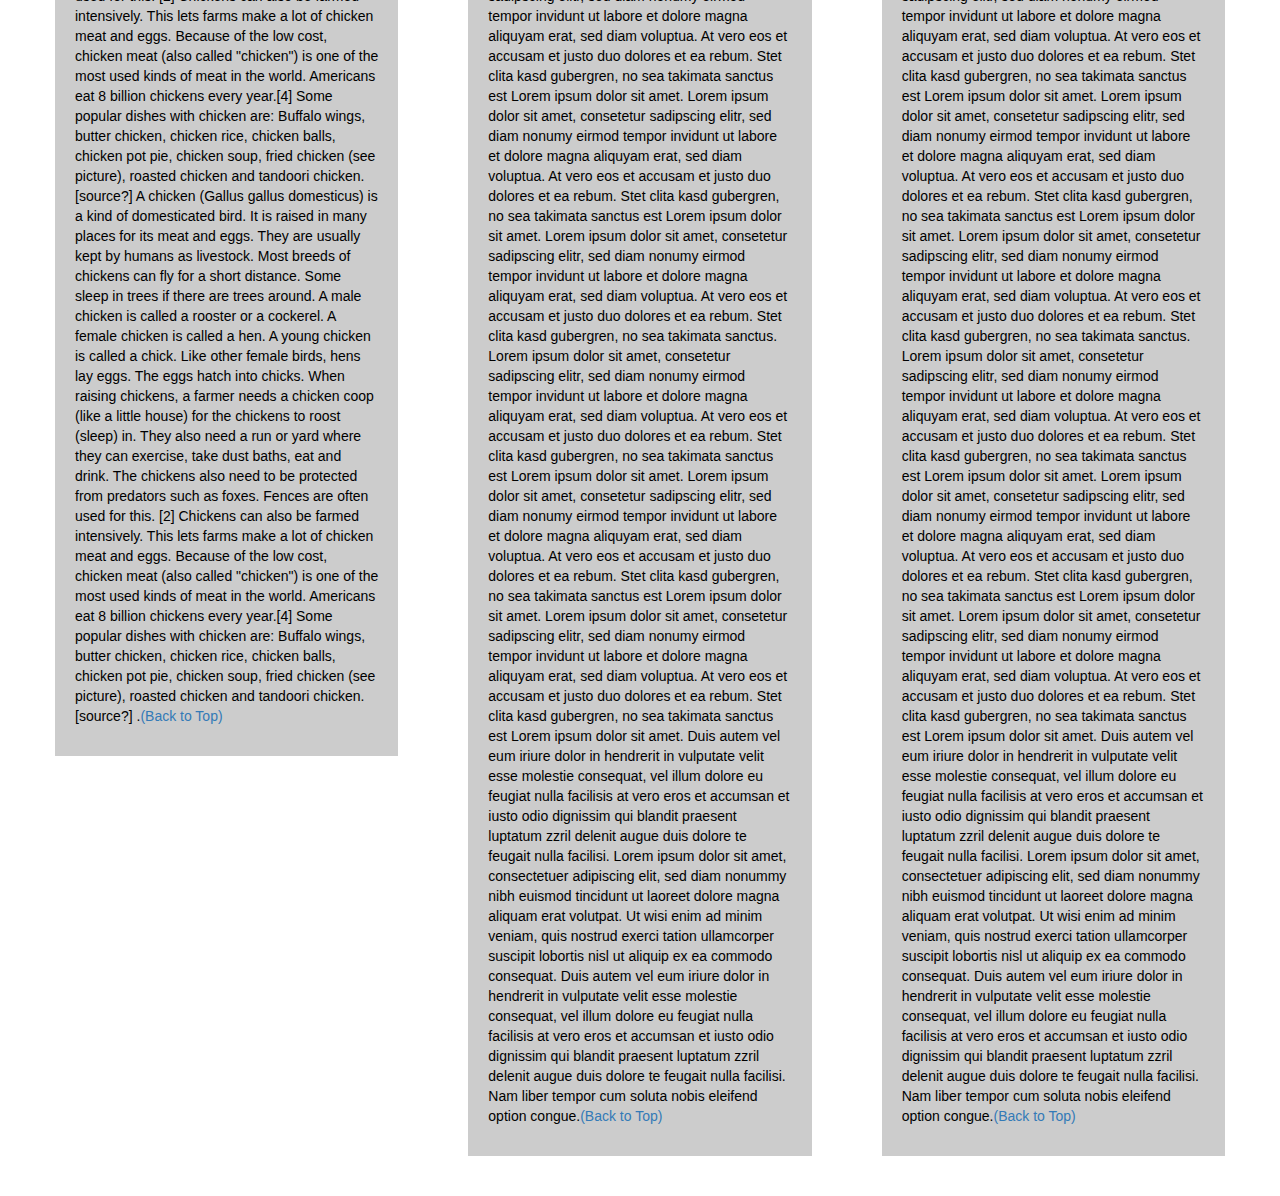
==== commit b85fe98f: "done" ====
--- a/module-3-soln/index.html
+++ b/module-3-soln/index.html
@@ -1,68 +1,58 @@
+<!DOCTYPE html>
+<html>
+<head>
 
-<!DOCTYPE html>
-<html lang="zxx">
+<title>Module 3</title>
 
-<head>
-  <meta charset="utf-8">
-  <meta http-equiv="X-UA-Compatible" content="IE=edge">
   <meta name="viewport" content="width=device-width, initial-scale=1">
-  <title>Assignment Solution for Module 3</title>
-  <link rel="stylesheet" href="https://stackpath.bootstrapcdn.com/bootstrap/4.5.0/css/bootstrap.min.css" integrity="sha384-9aIt2nRpC12Uk9gS9baDl411NQApFmC26EwAOH8WgZl5MYYxFfc+NcPb1dKGj7Sk" crossorigin="anonymous">
-  <link rel="stylesheet" href="css/styles.css">
-  <link href="https://fonts.googleapis.com/css?family=Source+Sans+Pro" rel="stylesheet">
-  <link href="https://fonts.googleapis.com/css?family=Abril+Fatface" rel="stylesheet">
+  <link rel="stylesheet" href="https://maxcdn.bootstrapcdn.com/bootstrap/3.3.7/css/bootstrap.min.css">
+  <script src="https://ajax.googleapis.com/ajax/libs/jquery/3.3.1/jquery.min.js"></script>
+  <script src="https://maxcdn.bootstrapcdn.com/bootstrap/3.3.7/js/bootstrap.min.js"></script>
 
-  <!-- HTML5 shim and Respond.js for IE8 support of HTML5 elements and media queries -->
-  <!-- WARNING: Respond.js doesn't work if you view the page via file:// -->
-  <!--[if lt IE 9]>
-    <script src="https://oss.maxcdn.com/html5shiv/3.7.2/html5shiv.min.js"></script>
-    <script src="https://oss.maxcdn.com/respond/1.4.2/respond.min.js"></script>
-  <![endif]-->
 </head>
 
+<meta name="viewport" content="width=device-width, initial-scale=1">
+<link rel="stylesheet" type="text/css" href="css/styles.css">
+
+
+
 <body>
-  <header>
-      <nav id="header-nav" class="navbar navbar-default">
-          <div class="container-fluid">
-              <div class="navbar-header">
-                  <div class="navbar-brand">
-                      <a href="index.html"><h1>Food, LLC</h1></a>
-                  </div>
 
-                  <button type="button" class="navbar-toggle collapsed visible-xs" data-toggle="collapse" data-target="#collapsable-nav" aria-expanded="false">
-                      <span class="sr-only">Toggle navigation</span>
-                      <span class="icon-bar"></span>
-                      <span class="icon-bar"></span>
-                      <span class="icon-bar"></span>
-                  </button>
-              </div>
 
-              <div id="collapsable-nav" class="collapse navbar-collapse">
-                  <ul id="nav-list" class="nav navbar-nav navbar-right visible-xs text-center">
-                      <li>
-                          <a href="#chicken-tile"><br class="hidden-xs"> Chicken</a>
-                      </li>
-                      <li>
-                          <a href="#beef-tile"><br class="hidden-xs"> Beef</a>
-                      </li>
-                      <li>
-                          <a href="#sushi-tile"><br class="hidden-xs"> Sushi</a>
-                      </li>
-                  </ul>
-              </div>
-          </div>
-      </nav>
-  </header>
+<nav class="navbar" id="top">
+  <div class="container-fluid">
 
-  <div id="main-content" class="container">
-      <h2 id="top-heading" class="text-center">Our Menu</h2>
-      <div id="home-tiles" class="row">
-          <div class="col-md-4 col-sm-6 col-xs-12">
-              <div id="chicken-tile">
-                  <section>
-                      <h3 class="text-center">Chicken</h3>
-                      <p>
-                        A chicken (Gallus gallus domesticus) is a kind of domesticated bird. It is raised in many places for its meat and eggs.
+    <div class="navbar-header">
+      <button type="button" class="navbar-toggle" data-toggle="collapse" data-target="#myNavbar">
+        <span class="icon-bar"></span>
+        <span class="icon-bar"></span>
+        <span class="icon-bar"></span>
+      </button>
+      <a class="navbar-brand" href="#">Food, LLC</a>
+    </div>
+
+    <div class="collapse" id="myNavbar">
+      <ul class="nav navbar-nav visible-xs">
+        <li><a class="menu-item" href="#chicken">Chicken</a></li>
+        <li><a class="menu-item" href="#beef">Beef</a></li>
+        <li><a class="menu-item" href="#sushi">Sushi</a></li>
+      </ul>
+    </div>
+
+  </div>
+</nav>
+
+<h1 class="main-title">Our Menu</h1>
+
+
+
+<div class="row">
+
+  <div class="col-lg-4 col-md-6 col-sm-12">
+    <div id="chicken" class="content-box">
+      <p class="item-name">Chicken</p>
+      <p>
+        A chicken (Gallus gallus domesticus) is a kind of domesticated bird. It is raised in many places for its meat and eggs.
                         They are usually kept by humans as livestock. Most breeds of chickens can fly for a short distance. Some sleep in trees if there are trees around.
                         A male chicken is called a rooster or a cockerel. A female chicken is called a hen. A young chicken is called a chick. Like other female birds, hens lay eggs. The eggs hatch into chicks.
                         When raising chickens, a farmer needs a chicken coop (like a little house) for the chickens to roost (sleep) in. They also need a run or yard where they can exercise, take dust baths, eat
@@ -87,21 +77,47 @@
                         When raising chickens, a farmer needs a chicken coop (like a little house) for the chickens to roost (sleep) in. They also need a run or yard where they can exercise, take dust baths, eat and drink. The chickens also need to be protected from predators such as foxes. Fences are often used for this. [2]
                         Chickens can also be farmed intensively. This lets farms make a lot of chicken meat and eggs.
                         Because of the low cost, chicken meat (also called "chicken") is one of the most used kinds of meat in the world. Americans eat 8 billion chickens every year.[4] Some popular dishes with chicken are: Buffalo wings, butter chicken, chicken rice, chicken balls, chicken pot pie, chicken soup, fried chicken (see picture), roasted chicken and tandoori chicken.[source?]
-                      
-                      </p>
+        .<a href="#top">(Back to Top)</a></p>
+    </div>
+  </div>
 
-                      <p>
-                          (End of Chicken section) <a href="#top-heading">Back to Top</a>
-                      </p>
-                  </section>
-              </div>
-          </div>
-          <div class="col-md-4 col-sm-6 col-xs-12">
-              <div id="beef-tile">
-                  <section>
-                      <h3 class="text-center">Beef</h3>
-                      <p>
-                          Lorem ipsum dolor sit amet, consetetur sadipscing elitr, sed diam nonumy eirmod tempor invidunt ut labore et dolore magna aliquyam erat, sed diam voluptua. At vero eos et accusam et justo duo dolores et ea rebum. Stet clita kasd gubergren, no sea takimata
+  <div class="col-lg-4 col-md-6 col-sm-12">
+    <div id="beef" class="content-box">
+      <p class="item-name">Beef</p>
+      <p>
+        Lorem ipsum dolor sit amet, consetetur sadipscing elitr, sed diam nonumy eirmod tempor invidunt ut labore et dolore magna aliquyam erat, sed diam voluptua. At vero eos et accusam et justo duo dolores et ea rebum. Stet clita kasd gubergren, no sea takimata
+                         sanctus est Lorem ipsum dolor sit amet. Lorem ipsum dolor sit amet, consetetur sadipscing elitr, sed diam nonumy eirmod tempor invidunt ut labore et dolore magna aliquyam erat, sed diam voluptua. At vero eos et accusam et justo
+                         duo dolores et ea rebum. Stet clita kasd gubergren, no sea takimata sanctus est Lorem ipsum dolor sit amet. Lorem ipsum dolor sit amet, consetetur sadipscing elitr, sed diam nonumy eirmod tempor invidunt ut labore et dolore
+                         magna aliquyam erat, sed diam voluptua. At vero eos et accusam et justo duo dolores et ea rebum. Stet clita kasd gubergren, no sea takimata sanctus est Lorem ipsum dolor sit amet. Duis autem vel eum iriure dolor in hendrerit
+                         in vulputate velit esse molestie consequat, vel illum dolore eu feugiat nulla facilisis at vero eros et accumsan et iusto odio dignissim qui blandit praesent luptatum zzril delenit augue duis dolore te feugait nulla facilisi.
+                         Lorem ipsum dolor sit amet, consectetuer adipiscing elit, sed diam nonummy nibh euismod tincidunt ut laoreet dolore magna aliquam erat volutpat. Ut wisi enim ad minim veniam, quis nostrud exerci tation ullamcorper suscipit
+                         lobortis nisl ut aliquip ex ea commodo consequat. Duis autem vel eum iriure dolor in hendrerit in vulputate velit esse molestie consequat, vel illum dolore eu feugiat nulla facilisis at vero eros et accumsan et iusto odio dignissim
+                         qui blandit praesent luptatum zzril delenit augue duis dolore te feugait nulla facilisi. Nam liber tempor cum soluta nobis eleifend option congue nihil imperdiet doming id quod mazim placerat facer possim assum. Lorem ipsum
+                         dolor sit amet, consectetuer adipiscing elit, sed diam nonummy nibh euismod tincidunt ut laoreet dolore magna aliquam erat volutpat. Ut wisi enim ad minim veniam, quis nostrud exerci tation ullamcorper suscipit lobortis nisl
+                         ut aliquip ex ea commodo consequat. Duis autem vel eum iriure dolor in hendrerit in vulputate velit esse molestie consequat, vel illum dolore eu feugiat nulla facilisis. At vero eos et accusam et justo duo dolores et ea rebum.
+                         Stet clita kasd gubergren, no sea takimata sanctus est Lorem ipsum dolor sit amet. Lorem ipsum dolor sit amet, consetetur sadipscing elitr, sed diam nonumy eirmod tempor invidunt ut labore et dolore magna aliquyam erat, sed
+                         diam voluptua. At vero eos et accusam et justo duo dolores et ea rebum. Stet clita kasd gubergren, no sea takimata sanctus est Lorem ipsum dolor sit amet. Lorem ipsum dolor sit amet, consetetur sadipscing elitr, At accusam
+                         aliquyam diam diam dolore dolores duo eirmod eos erat, et nonumy sed tempor et et invidunt justo labore Stet clita ea et gubergren, kasd magna no rebum. sanctus sea sed takimata ut vero voluptua. est Lorem ipsum dolor sit amet.
+                         Lorem ipsum dolor sit amet, consetetur sadipscing elitr, sed diam nonumy eirmod tempor invidunt ut labore et dolore magna aliquyam erat. Consetetur sadipscing elitr, sed diam nonumy eirmod tempor invidunt ut labore et dolore
+                         magna aliquyam erat, sed diam voluptua. At vero eos et accusam et justo duo dolores et ea rebum. Stet clita kasd gubergren, no sea takimata sanctus est Lorem ipsum dolor sit amet. Lorem ipsum dolor sit amet, consetetur sadipscing
+                         elitr, sed diam nonumy eirmod tempor invidunt ut labore et dolore magna aliquyam erat, sed diam voluptua. At vero eos et accusam et justo duo dolores et ea rebum. Stet clita kasd gubergren, no sea takimata sanctus est Lorem
+                         ipsum dolor sit amet. Lorem ipsum dolor sit amet, consetetur sadipscing elitr, sed diam nonumy eirmod tempor invidunt ut labore et dolore magna aliquyam erat, sed diam voluptua. At vero eos et accusam et justo duo dolores et
+                         ea rebum. Stet clita kasd gubergren, no sea takimata sanctus. Lorem ipsum dolor sit amet, consetetur sadipscing elitr, sed diam nonumy eirmod tempor invidunt ut labore et dolore magna aliquyam erat, sed diam voluptua. At vero
+                         eos et accusam et justo duo dolores et ea rebum. Stet clita kasd gubergren, no sea takimata sanctus est Lorem ipsum dolor sit amet. Lorem ipsum dolor sit amet, consetetur sadipscing elitr, sed diam nonumy eirmod tempor invidunt
+                         ut labore et dolore magna aliquyam erat, sed diam voluptua. At vero eos et accusam et justo duo dolores et ea rebum. Stet clita kasd gubergren, no sea takimata sanctus est Lorem ipsum dolor sit amet. Lorem ipsum dolor sit amet,
+                         consetetur sadipscing elitr, sed diam nonumy eirmod tempor invidunt ut labore et dolore magna aliquyam erat, sed diam voluptua. At vero eos et accusam et justo duo dolores et ea rebum. Stet clita kasd gubergren, no sea takimata
+                         sanctus est Lorem ipsum dolor sit amet. Duis autem vel eum iriure dolor in hendrerit in vulputate velit esse molestie consequat, vel illum dolore eu feugiat nulla facilisis at vero eros et accumsan et iusto odio dignissim qui
+                         blandit praesent luptatum zzril delenit augue duis dolore te feugait nulla facilisi. Lorem ipsum dolor sit amet, consectetuer adipiscing elit, sed diam nonummy nibh euismod tincidunt ut laoreet dolore magna aliquam erat volutpat.
+                         Ut wisi enim ad minim veniam, quis nostrud exerci tation ullamcorper suscipit lobortis nisl ut aliquip ex ea commodo consequat. Duis autem vel eum iriure dolor in hendrerit in vulputate velit esse molestie consequat, vel illum
+                         dolore eu feugiat nulla facilisis at vero eros et accumsan et iusto odio dignissim qui blandit praesent luptatum zzril delenit augue duis dolore te feugait nulla facilisi. Nam liber tempor cum soluta nobis eleifend option congue.<a href="#top">(Back to Top)</a></p>
+    </div>
+  </div>
+
+
+  <div class="col-lg-4 col-md-12 col-sm-12">
+    <div id="sushi" class="content-box">
+      <p class="item-name">Sushi</p>
+      <p> Lorem ipsum dolor sit amet, consetetur sadipscing elitr, sed diam nonumy eirmod tempor invidunt ut labore et dolore magna aliquyam erat, sed diam voluptua. At vero eos et accusam et justo duo dolores et ea rebum. Stet clita kasd gubergren, no sea takimata
                           sanctus est Lorem ipsum dolor sit amet. Lorem ipsum dolor sit amet, consetetur sadipscing elitr, sed diam nonumy eirmod tempor invidunt ut labore et dolore magna aliquyam erat, sed diam voluptua. At vero eos et accusam et justo
                           duo dolores et ea rebum. Stet clita kasd gubergren, no sea takimata sanctus est Lorem ipsum dolor sit amet. Lorem ipsum dolor sit amet, consetetur sadipscing elitr, sed diam nonumy eirmod tempor invidunt ut labore et dolore
                           magna aliquyam erat, sed diam voluptua. At vero eos et accusam et justo duo dolores et ea rebum. Stet clita kasd gubergren, no sea takimata sanctus est Lorem ipsum dolor sit amet. Duis autem vel eum iriure dolor in hendrerit
@@ -125,74 +141,12 @@
                           sanctus est Lorem ipsum dolor sit amet. Duis autem vel eum iriure dolor in hendrerit in vulputate velit esse molestie consequat, vel illum dolore eu feugiat nulla facilisis at vero eros et accumsan et iusto odio dignissim qui
                           blandit praesent luptatum zzril delenit augue duis dolore te feugait nulla facilisi. Lorem ipsum dolor sit amet, consectetuer adipiscing elit, sed diam nonummy nibh euismod tincidunt ut laoreet dolore magna aliquam erat volutpat.
                           Ut wisi enim ad minim veniam, quis nostrud exerci tation ullamcorper suscipit lobortis nisl ut aliquip ex ea commodo consequat. Duis autem vel eum iriure dolor in hendrerit in vulputate velit esse molestie consequat, vel illum
-                          dolore eu feugiat nulla facilisis at vero eros et accumsan et iusto odio dignissim qui blandit praesent luptatum zzril delenit augue duis dolore te feugait nulla facilisi. Nam liber tempor cum soluta nobis eleifend option congue
-                          nihil imperdiet doming id quod mazim placerat facer possim assum. Lorem ipsum dolor sit amet, consectetuer adipiscing elit, sed diam nonummy nibh euismod tincidunt ut laoreet dolore magna aliquam erat volutpat. Ut wisi enim
-                          ad minim veniam, quis nostrud exerci tation ullamcorper suscipit lobortis nisl ut aliquip ex ea commodo consequat. Duis autem vel eum iriure dolor in hendrerit in vulputate velit esse molestie consequat, vel illum dolore eu
-                          feugiat nulla facilisis. At vero eos et accusam et justo duo dolores et ea rebum. Stet clita kasd gubergren, no sea takimata sanctus est Lorem ipsum dolor sit amet. Lorem ipsum dolor sit amet, consetetur sadipscing elitr, sed
-                          diam nonumy eirmod tempor invidunt ut labore et dolore magna aliquyam erat, sed diam voluptua. At vero eos et accusam et justo duo dolores et ea rebum. Stet clita kasd gubergren, no sea takimata sanctus est Lorem ipsum dolor
-                          sit amet. Lorem ipsum dolor sit amet, consetetur sadipscing elitr, At accusam aliquyam diam diam dolore dolores duo eirmod eos erat, et nonumy sed tempor et et invidunt justo labore Stet clita ea et gubergren, kasd magna no
-                          rebum. sanctus sea sed takimata ut vero voluptua. est Lorem ipsum dolor sit amet. Lorem ipsum dolor sit amet, consetetur sadipscing elitr, sed diam nonumy eirmod tempor invidunt ut labore et dolore magna aliquyam erat. Consetetur
-                          sadipscing elitr, sed diam nonumy eirmod tempor invidunt ut labore et dolore magna aliquyam erat, sed diam voluptua. At vero eos et accusam et justo duo dolores et ea rebum. Stet clita kasd gubergren, no sea takimata sanctus
-                          est Lorem ipsum dolor sit amet. Lorem ipsum dolor sit amet, consetetur sadipscing elitr, sed diam nonumy eirmod tempor invidunt ut labore et dolore magna aliquyam erat, sed diam voluptua. At vero eos et accusam et justo duo
-                          dolores et ea rebum. Stet clita kasd gubergren, no sea takimata sanctus est Lorem ipsum dolor sit amet. Lorem ipsum dolor sit amet, consetetur sadipscing elitr, sed diam nonumy eirmod tempor invidunt ut labore et dolore magna
-                          aliquyam erat, sed diam voluptua. At vero eos et accusam et justo duo dolores et ea rebum. Stet clita kasd gubergren, no sea takimata sanctus. Lorem ipsum dolor sit amet, consetetur sadipscing elitr, sed diam nonumy eirmod
-                          tempor invidunt ut labore et dolore magna aliquyam erat, sed diam voluptua. At vero eos et accusam et justo duo dolores et ea rebum. Stet clita kasd gubergren, no sea takimata sanctus est Lorem ipsum dolor sit amet. Lorem ipsum
-                          dolor sit amet, consetetur sadipscing elitr, sed diam nonumy eirmod tempor invidunt ut labore et dolore magna aliquyam erat, sed diam voluptua. At vero eos et accusam et justo duo dolores et
-                      </p>
-                      <p>
-                          (End of Beef section) <a href="#top-heading">Back to Top</a>
-                      </p>
-                  </section>
-              </div>
-          </div>
-          <!-- <div class="clearfix visible-md-block"></div> -->
-          <div class="col-md-4 col-sm-12 col-xs-12">
-              <div id="sushi-tile">
-                  <section>
-                      <h3 class="text-center">Sushi</h3>
-                      <p>
-                          Lorem ipsum dolor sit amet, consetetur sadipscing elitr, sed diam nonumy eirmod tempor invidunt ut labore et dolore magna aliquyam erat, sed diam voluptua. At vero eos et accusam et justo duo dolores et ea rebum. Stet clita kasd gubergren, no sea takimata
-                          sanctus est Lorem ipsum dolor sit amet. Lorem ipsum dolor sit amet, consetetur sadipscing elitr, sed diam nonumy eirmod tempor invidunt ut labore et dolore magna aliquyam erat, sed diam voluptua. At vero eos et accusam et justo
-                          duo dolores et ea rebum. Stet clita kasd gubergren, no sea takimata sanctus est Lorem ipsum dolor sit amet. Lorem ipsum dolor sit amet, consetetur sadipscing elitr, sed diam nonumy eirmod tempor invidunt ut labore et dolore
-                          magna aliquyam erat, sed diam voluptua. At vero eos et accusam et justo duo dolores et ea rebum. Stet clita kasd gubergren, no sea takimata sanctus est Lorem ipsum dolor sit amet. Duis autem vel eum iriure dolor in hendrerit
-                          in vulputate velit esse molestie consequat, vel illum dolore eu feugiat nulla facilisis at vero eros et accumsan et iusto odio dignissim qui blandit praesent luptatum zzril delenit augue duis dolore te feugait nulla facilisi.
-                          Lorem ipsum dolor sit amet, consectetuer adipiscing elit, sed diam nonummy nibh euismod tincidunt ut laoreet dolore magna aliquam erat volutpat. Ut wisi enim ad minim veniam, quis nostrud exerci tation ullamcorper suscipit
-                          lobortis nisl ut aliquip ex ea commodo consequat. Duis autem vel eum iriure dolor in hendrerit in vulputate velit esse molestie consequat, vel illum dolore eu feugiat nulla facilisis at vero eros et accumsan et iusto odio dignissim
-                          qui blandit praesent luptatum zzril delenit augue duis dolore te feugait nulla facilisi. Nam liber tempor cum soluta nobis eleifend option congue nihil imperdiet doming id quod mazim placerat facer possim assum. Lorem ipsum
-                          dolor sit amet, consectetuer adipiscing elit, sed diam nonummy nibh euismod tincidunt ut laoreet dolore magna aliquam erat volutpat. Ut wisi enim ad minim veniam, quis nostrud exerci tation ullamcorper suscipit lobortis nisl
-                          ut aliquip ex ea commodo consequat. Duis autem vel eum iriure dolor in hendrerit in vulputate velit esse molestie consequat, vel illum dolore eu feugiat nulla facilisis. At vero eos et accusam et justo duo dolores et ea rebum.
-                          Stet clita kasd gubergren, no sea takimata sanctus est Lorem ipsum dolor sit amet. Lorem ipsum dolor sit amet, consetetur sadipscing elitr, sed diam nonumy eirmod tempor invidunt ut labore et dolore magna aliquyam erat, sed
-                          diam voluptua. At vero eos et accusam et justo duo dolores et ea rebum. Stet clita kasd gubergren, no sea takimata sanctus est Lorem ipsum dolor sit amet. Lorem ipsum dolor sit amet, consetetur sadipscing elitr, At accusam
-                          aliquyam diam diam dolore dolores duo eirmod eos erat, et nonumy sed tempor et et invidunt justo labore Stet clita ea et gubergren, kasd magna no rebum. sanctus sea sed takimata ut vero voluptua. est Lorem ipsum dolor sit amet.
-                          Lorem ipsum dolor sit amet, consetetur sadipscing elitr, sed diam nonumy eirmod tempor invidunt ut labore et dolore magna aliquyam erat. Consetetur sadipscing elitr, sed diam nonumy eirmod tempor invidunt ut labore et dolore
-                          magna aliquyam erat, sed diam voluptua. At vero eos et accusam et justo duo dolores et ea rebum. Stet clita kasd gubergren, no sea takimata sanctus est Lorem ipsum dolor sit amet. Lorem ipsum dolor sit amet, consetetur sadipscing
-                          elitr, sed diam nonumy eirmod tempor invidunt ut labore et dolore magna aliquyam erat, sed diam voluptua. At vero eos et accusam et justo duo dolores et ea rebum. Stet clita kasd gubergren, no sea takimata sanctus est Lorem
-                          ipsum dolor sit amet. Lorem ipsum dolor sit amet, consetetur sadipscing elitr, sed diam nonumy eirmod tempor invidunt ut labore et dolore magna aliquyam erat, sed diam voluptua. At vero eos et accusam et justo duo dolores et
-                          ea rebum. Stet clita kasd gubergren, no sea takimata sanctus. Lorem ipsum dolor sit amet, consetetur sadipscing elitr, sed diam nonumy eirmod tempor invidunt ut labore et dolore magna aliquyam erat, sed diam voluptua. At vero
-                          eos et accusam et justo duo dolores et ea rebum. Stet clita kasd gubergren, no sea takimata sanctus est Lorem ipsum dolor sit amet. Lorem ipsum dolor sit amet, consetetur sadipscing elitr, sed diam nonumy eirmod tempor invidunt
-                          ut labore et dolore magna aliquyam erat, sed diam voluptua. At vero eos et accusam et justo duo dolores et ea rebum. Stet clita kasd gubergren, no sea takimata sanctus est Lorem ipsum dolor sit amet. Lorem ipsum dolor sit amet,
-                          consetetur sadipscing elitr, sed diam nonumy eirmod tempor invidunt ut labore et dolore magna aliquyam erat, sed diam voluptua. At vero eos et accusam et justo duo dolores et ea rebum. Stet clita kasd gubergren, no sea takimata
-                          sanctus est Lorem ipsum dolor sit amet. Duis autem vel eum iriure dolor in hendrerit in vulputate velit esse molestie consequat, vel illum dolore eu feugiat nulla facilisis at vero eros et accumsan et iusto odio dignissim qui
-                          blandit praesent luptatum zzril delenit augue duis dolore te feugait nulla facilisi. Lorem ipsum dolor sit amet, consectetuer adipiscing elit, sed diam nonummy nibh euismod tincidunt ut laoreet dolore magna aliquam erat volutpat.
-                          Ut wisi enim ad minim veniam, quis nostrud exerci tation ullamcorper suscipit lobortis nisl
-                      </p>
-                      <p>
-                          (End of Sushi section) <a href="#top-heading">Back to Top</a>
-                      </p>
-                  </section>
-              </div>
-          </div>
-          <!-- <div class="clearfix visible-lg-block"></div> -->
-      </div>
+                          dolore eu feugiat nulla facilisis at vero eros et accumsan et iusto odio dignissim qui blandit praesent luptatum zzril delenit augue duis dolore te feugait nulla facilisi. Nam liber tempor cum soluta nobis eleifend option congue.<a href="#top">(Back to Top)</a></p>
+    </div>
   </div>
-  <div class="clearfix visible-lg-block"></div>
+
+</div>
 
 
-  <!-- jQuery (Bootstrap JS plugins depend on it) -->
-  <script src="js/jquery-3.1.1.min.js"></script>
-  <script src="js/bootstrap.min.js"></script>
-  <!-- <script src="js/script.js"></script> -->
-
 </body>
-
 </html>
--- a/module-3-soln/css/styles.css
+++ b/module-3-soln/css/styles.css
@@ -1,100 +1,97 @@
-body {
-    font-size: 16px;
-    font-family: 'Source Sans Pro', sans-serif;
-    color: #1a1a1a;
-    background-color: #599e4b;
+
+.container-fluid{
+	margin: 0;
+	padding: 0;
+}
+
+.navbar{
+	border-radius: 0px;
+	background-color: rgba(0,0,0,0.8);
+}
+
+.navbar-brand{
+  font-size: 35px;
+  color: white;
+  padding-left: 25px;
+}
+
+.navbar-brand:hover{
+	color: white;
+}
+
+.nav{
+	margin: 0;
+	padding: 0;
+}
+
+.navbar-nav{
+  font-size: 25px;
+  text-align: center;
+  margin: 0;
+  padding: 0;
+}
+
+.navbar-toggle{
+	border: 2px solid white;
+	margin-right: 25px;
+}
+
+.icon-bar{
+	background-color: white;
 }
 
 
-/** HEADER **/
-
-#header-nav {
-    background-color: #c98715;
-    border-radius: 0;
-    border: 0;
+.main-title{
+  margin-bottom: 15px;
+  text-align: center;
+  color: #ff4532;
+  font-size: 50px;
+  font-family: "Comic Sans MS", cursive, sans-serif;
+  font-weight: bold;
 }
 
-#header-nav button {
-    margin-top: 22px;
+li{
+	box-sizing: border-box;
+	width: 100%;
 }
 
-.navbar-default .navbar-toggle:focus, .navbar-default .navbar-toggle:hover {
-    background-color: #fce29e;
+.menu-item{
+	padding: 0;
+	margin: 0;
+	width: 100%;
+	background-color: white;
+	border-bottom: 1px solid black;
+	color: black;
+	display: block;
 }
 
-.navbar-collapse {
-    border-top: 0;
-}
-
-.navbar-brand, .navbar-nav li a {
-    line-height: 76px;
-    height: 76px;
-    padding-top: 0;
-}
-
-.navbar-brand h1 {
-    color: #7d1913;
-    font-family: 'Abril Fatface', cursive;
-    font-weight: bolder;
-    font-size: 1.8em;
-}
-
-.navbar-brand a:hover {
-    text-decoration: none;
-    text-shadow: 1px 1px 1px #fe9797;
-}
-
-#nav-list {
-    background-color: #e4af34;
-}
-
-#nav-list a {
-    /*text-align: center;*/
-    font-weight: bolder;
-    color: #282828;
-    font-size: 1.2em;
-}
-
-#nav-list a:hover {
-    color: #202020;
-    background-color: #fce29e;
-}
-
-.navbar-header button.navbar-toggle, .navbar-header .icon-bar {
-    border: 1px solid #7d1913;
+.menu-item:hover{
+	background-color: rgba(0,0,0,0.9);
+	color: rgba(0,0,0,0.4);
 }
 
 
-/** END HEADER */
 
-
-/** HOME PAGE **/
-
-#main-content {
-    width: 92%;
-    margin-bottom: 30px;
+.row{
+	margin: 20px;
 }
 
-#main-content h2 {
-    font-size: 2.9em;
-    font-weight: bold;
-    margin-top: 30px;
-    margin-bottom: 50px;
+.content-box{
+	margin: 20px;
+	width: auto;
+	height: auto;
+	color: black;
+	background-color: rgba(0,0,0,0.2);
+	font-family: "Comic Sans MS", cursive, sans-serif;
+	padding: 20px;
 }
 
-#main-content h3 {
-    font-size: 1.6em;
-    font-weight: bold;
-    margin-bottom: 1em;
+.item-name{
+	text-align: center;
+	font-size: 20px;
+	font-weight: bold;
 }
 
-#chicken-tile, #beef-tile, #sushi-tile {
-    width: 100%;
-    padding: 20px;
-    background-color: #99ed7b;
-    margin-bottom: 60px;
-    box-shadow: 0 0 80px #18580b;
+#top{
+
 }
-
-
-/** END HOME PAGE **/
